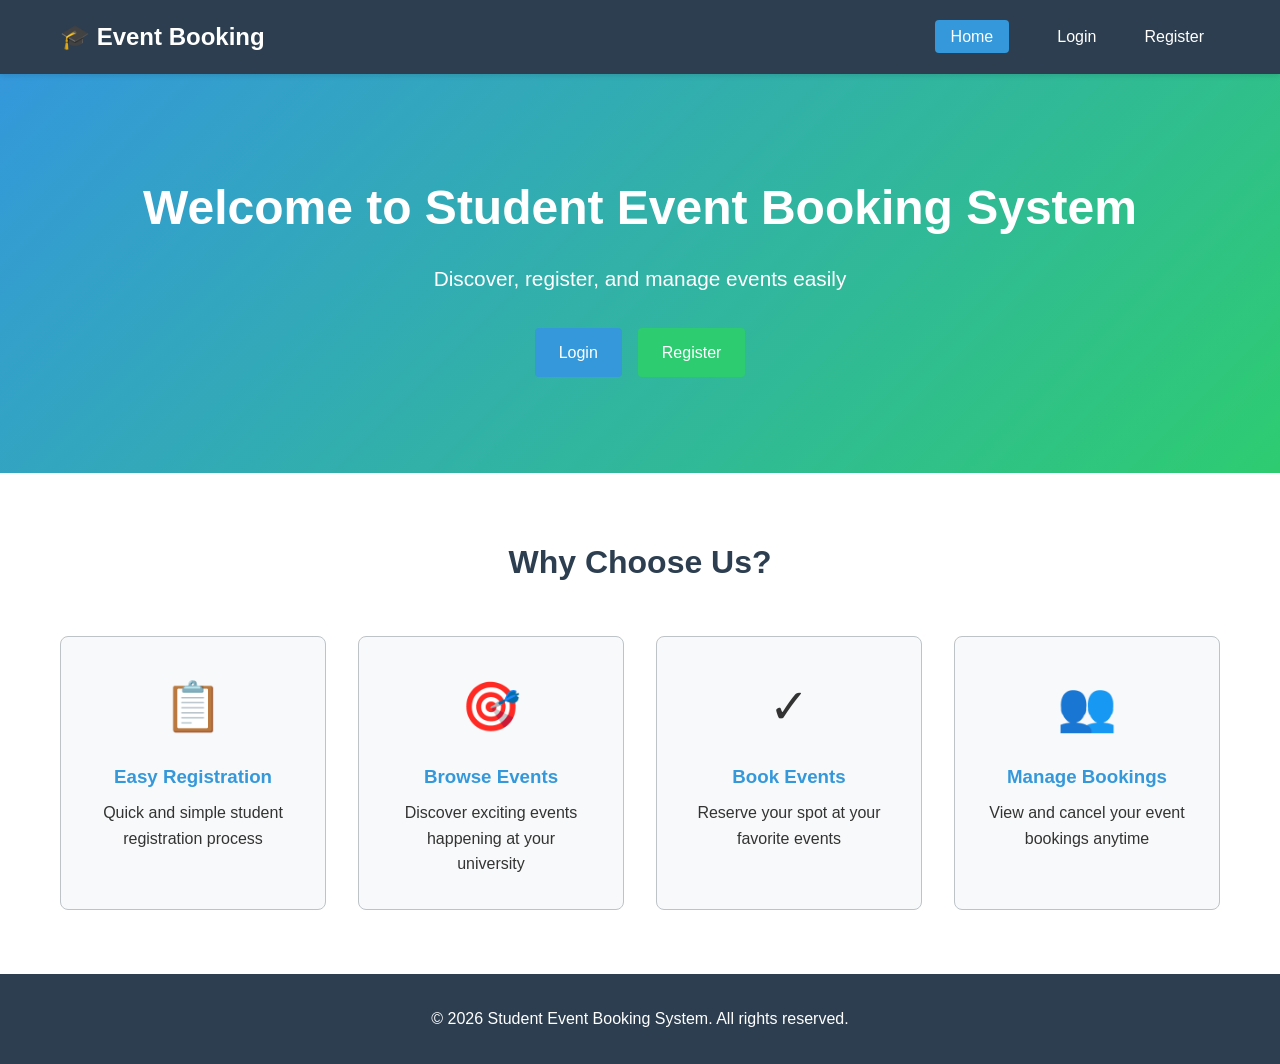
==== index.html @ 8abb7f94 "Initial commit: Student Event Booking System - Complete implementation with HTML, CSS, JavaScript an" ====
<!DOCTYPE html>
<html lang="en">
<head>
    <meta charset="UTF-8">
    <meta name="viewport" content="width=device-width, initial-scale=1.0">
    <title>Student Event Booking System - Home</title>
    <link rel="stylesheet" href="style.css">
</head>
<body>
    <!-- Navigation Bar -->
    <nav class="navbar">
        <div class="container">
            <div class="nav-brand">🎓 Event Booking</div>
            <ul class="nav-menu">
                <li><a href="index.html" class="active">Home</a></li>
                <li id="nav-user-section">
                    <a href="login.html">Login</a>
                    <a href="register.html">Register</a>
                </li>
            </ul>
        </div>
    </nav>

    <!-- Hero Section -->
    <section class="hero">
        <div class="hero-content">
            <h1>Welcome to Student Event Booking System</h1>
            <p>Discover, register, and manage events easily</p>
            <div class="hero-buttons">
                <a href="login.html" class="btn btn-primary">Login</a>
                <a href="register.html" class="btn btn-secondary">Register</a>
            </div>
        </div>
    </section>

    <!-- Features Section -->
    <section class="features">
        <div class="container">
            <h2>Why Choose Us?</h2>
            <div class="features-grid">
                <div class="feature-card">
                    <div class="feature-icon">📋</div>
                    <h3>Easy Registration</h3>
                    <p>Quick and simple student registration process</p>
                </div>
                <div class="feature-card">
                    <div class="feature-icon">🎯</div>
                    <h3>Browse Events</h3>
                    <p>Discover exciting events happening at your university</p>
                </div>
                <div class="feature-card">
                    <div class="feature-icon">✓</div>
                    <h3>Book Events</h3>
                    <p>Reserve your spot at your favorite events</p>
                </div>
                <div class="feature-card">
                    <div class="feature-icon">👥</div>
                    <h3>Manage Bookings</h3>
                    <p>View and cancel your event bookings anytime</p>
                </div>
            </div>
        </div>
    </section>

    <!-- Footer -->
    <footer class="footer">
        <p>&copy; 2026 Student Event Booking System. All rights reserved.</p>
    </footer>

    <script src="script.js"></script>
    <script>
        // Initialize page on load
        document.addEventListener('DOMContentLoaded', function() {
            updateNavbar();
        });
    </script>
</body>
</html>
---- style.css ----
/* ============================================
   GENERAL STYLES
   ============================================ */

* {
    margin: 0;
    padding: 0;
    box-sizing: border-box;
}

:root {
    --primary-color: #3498db;
    --secondary-color: #2ecc71;
    --danger-color: #e74c3c;
    --dark-color: #2c3e50;
    --light-color: #ecf0f1;
    --text-color: #333;
    --border-color: #bdc3c7;
    --success-color: #27ae60;
}

body {
    font-family: 'Segoe UI', Tahoma, Geneva, Verdana, sans-serif;
    background-color: #f5f6fa;
    color: var(--text-color);
    line-height: 1.6;
}

html {
    scroll-behavior: smooth;
}

/* ============================================
   CONTAINER AND LAYOUT
   ============================================ */

.container {
    max-width: 1200px;
    margin: 0 auto;
    padding: 0 20px;
}

/* ============================================
   NAVBAR STYLES
   ============================================ */

.navbar {
    background-color: var(--dark-color);
    color: white;
    padding: 1rem 0;
    position: sticky;
    top: 0;
    box-shadow: 0 2px 5px rgba(0, 0, 0, 0.1);
    z-index: 100;
}

.navbar .container {
    display: flex;
    justify-content: space-between;
    align-items: center;
}

.nav-brand {
    font-size: 1.5rem;
    font-weight: bold;
    color: white;
}

.nav-menu {
    display: flex;
    list-style: none;
    gap: 2rem;
    align-items: center;
}

.nav-menu a {
    color: white;
    text-decoration: none;
    transition: color 0.3s;
    padding: 0.5rem 1rem;
    border-radius: 4px;
}

.nav-menu a:hover,
.nav-menu a.active {
    background-color: var(--primary-color);
}

#nav-user-section,
#nav-user-menu {
    display: flex;
    gap: 1rem;
    align-items: center;
}

#nav-user-menu span {
    color: white;
    font-size: 0.9rem;
}

/* ============================================
   HERO SECTION
   ============================================ */

.hero {
    background: linear-gradient(135deg, var(--primary-color) 0%, var(--secondary-color) 100%);
    color: white;
    padding: 6rem 2rem;
    text-align: center;
}

.hero-content h1 {
    font-size: 3rem;
    margin-bottom: 1rem;
}

.hero-content p {
    font-size: 1.3rem;
    margin-bottom: 2rem;
}

.hero-buttons {
    display: flex;
    gap: 1rem;
    justify-content: center;
    flex-wrap: wrap;
}

/* ============================================
   BUTTON STYLES
   ============================================ */

.btn {
    display: inline-block;
    padding: 0.75rem 1.5rem;
    border: none;
    border-radius: 4px;
    cursor: pointer;
    font-size: 1rem;
    transition: all 0.3s;
    text-decoration: none;
    text-align: center;
}

.btn-primary {
    background-color: var(--primary-color);
    color: white;
}

.btn-primary:hover {
    background-color: #2980b9;
    transform: translateY(-2px);
    box-shadow: 0 4px 8px rgba(0, 0, 0, 0.2);
}

.btn-secondary {
    background-color: var(--secondary-color);
    color: white;
}

.btn-secondary:hover {
    background-color: #27ae60;
    transform: translateY(-2px);
    box-shadow: 0 4px 8px rgba(0, 0, 0, 0.2);
}

.btn-danger {
    background-color: var(--danger-color);
    color: white;
}

.btn-danger:hover {
    background-color: #c0392b;
    transform: translateY(-2px);
    box-shadow: 0 4px 8px rgba(0, 0, 0, 0.2);
}

.btn-small {
    padding: 0.5rem 1rem;
    font-size: 0.9rem;
}

/* ============================================
   FEATURES SECTION
   ============================================ */

.features {
    padding: 4rem 2rem;
    background-color: white;
}

.features h2 {
    text-align: center;
    margin-bottom: 3rem;
    font-size: 2rem;
    color: var(--dark-color);
}

.features-grid {
    display: grid;
    grid-template-columns: repeat(auto-fit, minmax(250px, 1fr));
    gap: 2rem;
}

.feature-card {
    background-color: #f8f9fa;
    padding: 2rem;
    border-radius: 8px;
    text-align: center;
    transition: transform 0.3s;
    border: 1px solid var(--border-color);
}

.feature-card:hover {
    transform: translateY(-10px);
    box-shadow: 0 8px 16px rgba(0, 0, 0, 0.1);
}

.feature-icon {
    font-size: 3rem;
    margin-bottom: 1rem;
}

.feature-card h3 {
    margin-bottom: 0.5rem;
    color: var(--primary-color);
}

/* ============================================
   FORM STYLES
   ============================================ */

.form-section {
    padding: 4rem 2rem;
    min-height: calc(100vh - 200px);
    display: flex;
    justify-content: center;
    align-items: center;
}

.form-container {
    background-color: white;
    padding: 2.5rem;
    border-radius: 8px;
    box-shadow: 0 4px 12px rgba(0, 0, 0, 0.1);
    max-width: 500px;
    width: 100%;
}

.form-container h2 {
    margin-bottom: 2rem;
    color: var(--dark-color);
    text-align: center;
}

.form-group {
    margin-bottom: 1.5rem;
}

.form-group label {
    display: block;
    margin-bottom: 0.5rem;
    font-weight: 500;
    color: var(--dark-color);
}

.form-group input,
.form-group textarea,
.form-group select {
    width: 100%;
    padding: 0.75rem;
    border: 1px solid var(--border-color);
    border-radius: 4px;
    font-size: 1rem;
    transition: border-color 0.3s;
}

.form-group input:focus,
.form-group textarea:focus,
.form-group select:focus {
    outline: none;
    border-color: var(--primary-color);
    box-shadow: 0 0 5px rgba(52, 152, 219, 0.3);
}

.form-row {
    display: grid;
    grid-template-columns: 1fr 1fr;
    gap: 1rem;
}

@media (max-width: 600px) {
    .form-row {
        grid-template-columns: 1fr;
    }
}

.form-footer {
    text-align: center;
    margin-top: 1.5rem;
    color: #666;
}

.form-footer a {
    color: var(--primary-color);
    text-decoration: none;
    font-weight: 500;
}

.form-footer a:hover {
    text-decoration: underline;
}

.error-message {
    color: var(--danger-color);
    margin-top: 1rem;
    padding: 0.75rem;
    background-color: #fadbd8;
    border-radius: 4px;
    display: none;
}

.error-message:not(:empty) {
    display: block;
}

.info-box {
    background-color: #e8f4f8;
    border-left: 4px solid var(--primary-color);
    padding: 1rem;
    margin-top: 2rem;
    border-radius: 4px;
}

.info-box h4 {
    color: var(--primary-color);
    margin-bottom: 0.5rem;
}

.info-box p {
    color: #555;
    margin: 0.25rem 0;
}

/* ============================================
   EVENTS SECTION
   ============================================ */

.events-section {
    padding: 3rem 2rem;
    min-height: calc(100vh - 200px);
}

.events-section h2 {
    margin-bottom: 2rem;
    color: var(--dark-color);
}

.filter-section {
    margin-bottom: 2rem;
}

.search-box {
    width: 100%;
    max-width: 500px;
    padding: 0.75rem 1rem;
    border: 1px solid var(--border-color);
    border-radius: 4px;
    font-size: 1rem;
}

.events-grid {
    display: grid;
    grid-template-columns: repeat(auto-fill, minmax(320px, 1fr));
    gap: 2rem;
}

.event-card {
    background-color: white;
    border-radius: 8px;
    overflow: hidden;
    box-shadow: 0 4px 12px rgba(0, 0, 0, 0.1);
    transition: transform 0.3s, box-shadow 0.3s;
    display: flex;
    flex-direction: column;
}

.event-card:hover {
    transform: translateY(-5px);
    box-shadow: 0 8px 16px rgba(0, 0, 0, 0.15);
}

.event-header {
    background-color: var(--primary-color);
    color: white;
    padding: 1.5rem;
    display: flex;
    justify-content: space-between;
    align-items: start;
}

.event-header h3 {
    margin: 0;
    flex: 1;
}

.event-category {
    background-color: rgba(255, 255, 255, 0.3);
    padding: 0.25rem 0.75rem;
    border-radius: 20px;
    font-size: 0.85rem;
    white-space: nowrap;
}

.event-body {
    padding: 1.5rem;
    flex-grow: 1;
}

.event-body p {
    margin-bottom: 0.75rem;
    color: #555;
}

.event-footer {
    padding: 1rem 1.5rem;
    background-color: #f8f9fa;
    text-align: center;
    border-top: 1px solid var(--border-color);
}

.badge {
    display: inline-block;
    padding: 0.5rem 1rem;
    border-radius: 20px;
    font-size: 0.9rem;
    font-weight: 500;
}

.badge-booked {
    background-color: var(--success-color);
    color: white;
}

.badge-full {
    background-color: #95a5a6;
    color: white;
}

/* ============================================
   BOOKINGS SECTION
   ============================================ */

.bookings-section {
    padding: 3rem 2rem;
    min-height: calc(100vh - 200px);
}

.bookings-section h2 {
    margin-bottom: 2rem;
    color: var(--dark-color);
}

.bookings-table {
    width: 100%;
    border-collapse: collapse;
    background-color: white;
    border-radius: 8px;
    overflow: hidden;
    box-shadow: 0 4px 12px rgba(0, 0, 0, 0.1);
}

.bookings-table thead {
    background-color: var(--primary-color);
    color: white;
}

.bookings-table th,
.bookings-table td {
    padding: 1rem;
    text-align: left;
    border-bottom: 1px solid var(--border-color);
}

.bookings-table tbody tr:hover {
    background-color: #f8f9fa;
}

/* ============================================
   ADMIN SECTION
   ============================================ */

.admin-section {
    padding: 3rem 2rem;
    min-height: calc(100vh - 200px);
}

.admin-section h2 {
    color: var(--dark-color);
    margin-bottom: 2rem;
}

.admin-section h3 {
    color: var(--dark-color);
    margin-top: 2rem;
    margin-bottom: 1rem;
}

.form-card {
    background-color: white;
    padding: 2rem;
    border-radius: 8px;
    box-shadow: 0 4px 12px rgba(0, 0, 0, 0.1);
    margin-bottom: 2rem;
}

.form-card h3 {
    margin-top: 0;
}

.events-table,
.admin-section .bookings-table {
    width: 100%;
    border-collapse: collapse;
    background-color: white;
    border-radius: 8px;
    overflow: hidden;
    box-shadow: 0 4px 12px rgba(0, 0, 0, 0.1);
}

.events-table thead,
.admin-section .bookings-table thead {
    background-color: var(--primary-color);
    color: white;
}

.events-table th,
.events-table td,
.admin-section .bookings-table th,
.admin-section .bookings-table td {
    padding: 1rem;
    text-align: left;
    border-bottom: 1px solid var(--border-color);
}

.events-table tbody tr:hover,
.admin-section .bookings-table tbody tr:hover {
    background-color: #f8f9fa;
}

/* ============================================
   TAB STYLES
   ============================================ */

.tab-content {
    display: none;
}

.tab-content.active {
    display: block;
}

/* ============================================
   MODAL STYLES
   ============================================ */

.modal {
    position: fixed;
    z-index: 1000;
    left: 0;
    top: 0;
    width: 100%;
    height: 100%;
    background-color: rgba(0, 0, 0, 0.5);
    display: flex;
    justify-content: center;
    align-items: center;
}

.modal-content {
    background-color: white;
    padding: 2rem;
    border-radius: 8px;
    max-width: 600px;
    width: 90%;
    position: relative;
    box-shadow: 0 8px 20px rgba(0, 0, 0, 0.3);
}

.modal-content h2 {
    margin-bottom: 1.5rem;
    color: var(--dark-color);
}

.close-btn {
    position: absolute;
    top: 1rem;
    right: 1rem;
    font-size: 2rem;
    cursor: pointer;
    color: #999;
    transition: color 0.3s;
}

.close-btn:hover {
    color: #333;
}

/* ============================================
   NO DATA MESSAGE
   ============================================ */

.no-data-message {
    background-color: white;
    padding: 3rem;
    text-align: center;
    border-radius: 8px;
    color: #999;
    font-size: 1.1rem;
}

.no-data-message a {
    color: var(--primary-color);
    text-decoration: none;
    font-weight: 500;
}

.no-data-message a:hover {
    text-decoration: underline;
}

/* ============================================
   FOOTER STYLES
   ============================================ */

.footer {
    background-color: var(--dark-color);
    color: white;
    text-align: center;
    padding: 2rem;
    margin-top: auto;
}

/* ============================================
   RESPONSIVE DESIGN
   ============================================ */

@media (max-width: 768px) {
    .nav-menu {
        gap: 1rem;
        flex-wrap: wrap;
    }

    .hero-content h1 {
        font-size: 2rem;
    }

    .hero-content p {
        font-size: 1.1rem;
    }

    .features-grid {
        grid-template-columns: 1fr;
    }

    .events-grid {
        grid-template-columns: 1fr;
    }

    .form-container {
        padding: 1.5rem;
    }

    .bookings-table,
    .events-table {
        font-size: 0.9rem;
    }

    .bookings-table th,
    .bookings-table td,
    .events-table th,
    .events-table td {
        padding: 0.75rem;
    }
}

@media (max-width: 480px) {
    .nav-brand {
        font-size: 1.2rem;
    }

    .nav-menu {
        gap: 0.5rem;
    }

    .nav-menu a {
        padding: 0.5rem 0.75rem;
        font-size: 0.9rem;
    }

    .hero {
        padding: 3rem 1rem;
    }

    .hero-content h1 {
        font-size: 1.5rem;
    }

    .hero-content p {
        font-size: 1rem;
    }

    .hero-buttons {
        flex-direction: column;
    }

    .btn {
        width: 100%;
    }
}
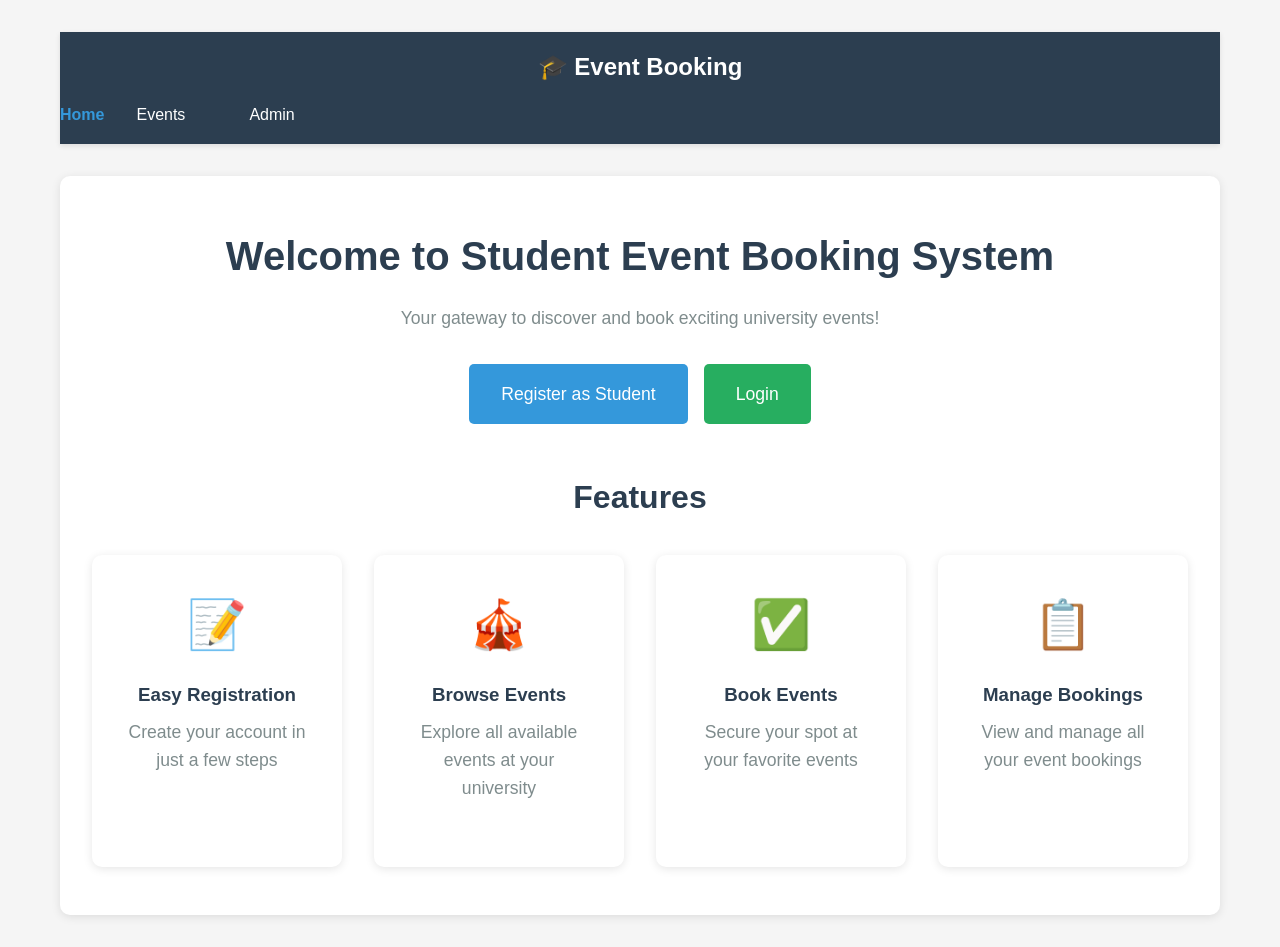
==== commit cae024b0: "Initial commit: Complete Student Event Booking System" ====
--- a/index.html
+++ b/index.html
@@ -3,76 +3,66 @@
 <head>
     <meta charset="UTF-8">
     <meta name="viewport" content="width=device-width, initial-scale=1.0">
-    <title>Student Event Booking System - Home</title>
+    <title>Student Event Booking System</title>
     <link rel="stylesheet" href="style.css">
 </head>
 <body>
-    <!-- Navigation Bar -->
-    <nav class="navbar">
-        <div class="container">
-            <div class="nav-brand">🎓 Event Booking</div>
-            <ul class="nav-menu">
-                <li><a href="index.html" class="active">Home</a></li>
-                <li id="nav-user-section">
-                    <a href="login.html">Login</a>
-                    <a href="register.html">Register</a>
-                </li>
-            </ul>
-        </div>
-    </nav>
+    <!-- Main Landing Page -->
+    <div class="container">
+        <div class="landing-page">
+            <!-- Navigation Bar -->
+            <nav class="navbar">
+                <div class="navbar-brand">🎓 Event Booking</div>
+                <ul class="navbar-menu">
+                    <li><a href="index.html" class="active">Home</a></li>
+                    <li><a href="events.html">Events</a></li>
+                    <li><a href="bookings.html" id="bookings-link" style="display:none;">My Bookings</a></li>
+                    <li><a href="admin.html">Admin</a></li>
+                    <li><a href="#" id="logout-btn" style="display:none;" onclick="logout()">Logout</a></li>
+                    <li id="user-info" style="display:none;">Logged in as: <span id="user-name"></span></li>
+                </ul>
+            </nav>
 
-    <!-- Hero Section -->
-    <section class="hero">
-        <div class="hero-content">
-            <h1>Welcome to Student Event Booking System</h1>
-            <p>Discover, register, and manage events easily</p>
-            <div class="hero-buttons">
-                <a href="login.html" class="btn btn-primary">Login</a>
-                <a href="register.html" class="btn btn-secondary">Register</a>
-            </div>
-        </div>
-    </section>
+            <!-- Main Content -->
+            <div class="landing-content">
+                <h1>Welcome to Student Event Booking System</h1>
+                <p>Your gateway to discover and book exciting university events!</p>
+                
+                <div class="landing-buttons">
+                    <a href="register.html" class="btn btn-primary">Register as Student</a>
+                    <a href="login.html" class="btn btn-secondary">Login</a>
+                </div>
 
-    <!-- Features Section -->
-    <section class="features">
-        <div class="container">
-            <h2>Why Choose Us?</h2>
-            <div class="features-grid">
-                <div class="feature-card">
-                    <div class="feature-icon">📋</div>
-                    <h3>Easy Registration</h3>
-                    <p>Quick and simple student registration process</p>
-                </div>
-                <div class="feature-card">
-                    <div class="feature-icon">🎯</div>
-                    <h3>Browse Events</h3>
-                    <p>Discover exciting events happening at your university</p>
-                </div>
-                <div class="feature-card">
-                    <div class="feature-icon">✓</div>
-                    <h3>Book Events</h3>
-                    <p>Reserve your spot at your favorite events</p>
-                </div>
-                <div class="feature-card">
-                    <div class="feature-icon">👥</div>
-                    <h3>Manage Bookings</h3>
-                    <p>View and cancel your event bookings anytime</p>
+                <!-- Features Section -->
+                <div class="features-section">
+                    <h2>Features</h2>
+                    <div class="features-grid">
+                        <div class="feature-card">
+                            <div class="feature-icon">📝</div>
+                            <h3>Easy Registration</h3>
+                            <p>Create your account in just a few steps</p>
+                        </div>
+                        <div class="feature-card">
+                            <div class="feature-icon">🎪</div>
+                            <h3>Browse Events</h3>
+                            <p>Explore all available events at your university</p>
+                        </div>
+                        <div class="feature-card">
+                            <div class="feature-icon">✅</div>
+                            <h3>Book Events</h3>
+                            <p>Secure your spot at your favorite events</p>
+                        </div>
+                        <div class="feature-card">
+                            <div class="feature-icon">📋</div>
+                            <h3>Manage Bookings</h3>
+                            <p>View and manage all your event bookings</p>
+                        </div>
+                    </div>
                 </div>
             </div>
         </div>
-    </section>
-
-    <!-- Footer -->
-    <footer class="footer">
-        <p>&copy; 2026 Student Event Booking System. All rights reserved.</p>
-    </footer>
+    </div>
 
     <script src="script.js"></script>
-    <script>
-        // Initialize page on load
-        document.addEventListener('DOMContentLoaded', function() {
-            updateNavbar();
-        });
-    </script>
 </body>
 </html>
--- a/style.css
+++ b/style.css
@@ -1,38 +1,20 @@
 /* ============================================
-   GENERAL STYLES
+   STUDENT EVENT BOOKING SYSTEM - STYLESHEET
    ============================================ */
 
+/* Global Styles */
 * {
     margin: 0;
     padding: 0;
     box-sizing: border-box;
 }
 
-:root {
-    --primary-color: #3498db;
-    --secondary-color: #2ecc71;
-    --danger-color: #e74c3c;
-    --dark-color: #2c3e50;
-    --light-color: #ecf0f1;
-    --text-color: #333;
-    --border-color: #bdc3c7;
-    --success-color: #27ae60;
-}
-
 body {
     font-family: 'Segoe UI', Tahoma, Geneva, Verdana, sans-serif;
-    background-color: #f5f6fa;
-    color: var(--text-color);
+    background-color: #f5f5f5;
+    color: #333;
     line-height: 1.6;
 }
-
-html {
-    scroll-behavior: smooth;
-}
-
-/* ============================================
-   CONTAINER AND LAYOUT
-   ============================================ */
 
 .container {
     max-width: 1200px;
@@ -40,139 +22,87 @@
     padding: 0 20px;
 }
 
-/* ============================================
-   NAVBAR STYLES
-   ============================================ */
-
+/* Navigation Bar */
 .navbar {
-    background-color: var(--dark-color);
+    background-color: #2c3e50;
     color: white;
     padding: 1rem 0;
-    position: sticky;
-    top: 0;
-    box-shadow: 0 2px 5px rgba(0, 0, 0, 0.1);
-    z-index: 100;
-}
-
-.navbar .container {
-    display: flex;
-    justify-content: space-between;
-    align-items: center;
-}
-
-.nav-brand {
+    box-shadow: 0 2px 5px rgba(0,0,0,0.1);
+    margin-bottom: 2rem;
+}
+
+.navbar-brand {
     font-size: 1.5rem;
     font-weight: bold;
-    color: white;
-}
-
-.nav-menu {
+    margin-bottom: 1rem;
+}
+
+.navbar-menu {
     display: flex;
     list-style: none;
+    flex-wrap: wrap;
     gap: 2rem;
-    align-items: center;
-}
-
-.nav-menu a {
+}
+
+.navbar-menu a {
     color: white;
     text-decoration: none;
-    transition: color 0.3s;
-    padding: 0.5rem 1rem;
-    border-radius: 4px;
-}
-
-.nav-menu a:hover,
-.nav-menu a.active {
-    background-color: var(--primary-color);
-}
-
-#nav-user-section,
-#nav-user-menu {
-    display: flex;
-    gap: 1rem;
-    align-items: center;
-}
-
-#nav-user-menu span {
-    color: white;
+    transition: color 0.3s ease;
+}
+
+.navbar-menu a:hover,
+.navbar-menu a.active {
+    color: #3498db;
+    font-weight: bold;
+}
+
+#user-info {
+    color: #ecf0f1;
     font-size: 0.9rem;
 }
 
-/* ============================================
-   HERO SECTION
-   ============================================ */
-
-.hero {
-    background: linear-gradient(135deg, var(--primary-color) 0%, var(--secondary-color) 100%);
-    color: white;
-    padding: 6rem 2rem;
-    text-align: center;
-}
-
-.hero-content h1 {
-    font-size: 3rem;
-    margin-bottom: 1rem;
-}
-
-.hero-content p {
-    font-size: 1.3rem;
-    margin-bottom: 2rem;
-}
-
-.hero-buttons {
-    display: flex;
-    gap: 1rem;
-    justify-content: center;
-    flex-wrap: wrap;
-}
-
-/* ============================================
-   BUTTON STYLES
-   ============================================ */
-
+/* Buttons */
 .btn {
-    display: inline-block;
     padding: 0.75rem 1.5rem;
     border: none;
-    border-radius: 4px;
+    border-radius: 5px;
     cursor: pointer;
+    text-decoration: none;
+    display: inline-block;
+    transition: all 0.3s ease;
     font-size: 1rem;
-    transition: all 0.3s;
-    text-decoration: none;
-    text-align: center;
+    font-weight: 500;
 }
 
 .btn-primary {
-    background-color: var(--primary-color);
+    background-color: #3498db;
     color: white;
 }
 
 .btn-primary:hover {
     background-color: #2980b9;
     transform: translateY(-2px);
-    box-shadow: 0 4px 8px rgba(0, 0, 0, 0.2);
+    box-shadow: 0 4px 8px rgba(0,0,0,0.2);
 }
 
 .btn-secondary {
-    background-color: var(--secondary-color);
+    background-color: #27ae60;
     color: white;
 }
 
 .btn-secondary:hover {
-    background-color: #27ae60;
+    background-color: #229954;
     transform: translateY(-2px);
-    box-shadow: 0 4px 8px rgba(0, 0, 0, 0.2);
+    box-shadow: 0 4px 8px rgba(0,0,0,0.2);
 }
 
 .btn-danger {
-    background-color: var(--danger-color);
+    background-color: #e74c3c;
     color: white;
 }
 
 .btn-danger:hover {
     background-color: #c0392b;
-    transform: translateY(-2px);
-    box-shadow: 0 4px 8px rgba(0, 0, 0, 0.2);
 }
 
 .btn-small {
@@ -180,40 +110,79 @@
     font-size: 0.9rem;
 }
 
-/* ============================================
-   FEATURES SECTION
-   ============================================ */
-
-.features {
-    padding: 4rem 2rem;
-    background-color: white;
-}
-
-.features h2 {
+.btn-block {
+    width: 100%;
+    margin-top: 1rem;
+}
+
+/* Landing Page */
+.landing-page {
     text-align: center;
+    padding: 2rem 0;
+}
+
+.landing-content {
+    background: white;
+    padding: 3rem 2rem;
+    border-radius: 10px;
+    box-shadow: 0 2px 10px rgba(0,0,0,0.1);
+}
+
+.landing-content h1 {
+    font-size: 2.5rem;
+    color: #2c3e50;
+    margin-bottom: 1rem;
+}
+
+.landing-content p {
+    font-size: 1.1rem;
+    color: #7f8c8d;
+    margin-bottom: 2rem;
+}
+
+.landing-buttons {
+    display: flex;
+    gap: 1rem;
+    justify-content: center;
     margin-bottom: 3rem;
+    flex-wrap: wrap;
+}
+
+.landing-buttons a {
+    padding: 1rem 2rem;
+    font-size: 1.1rem;
+}
+
+/* Features Section */
+.features-section {
+    margin-top: 3rem;
+    text-align: center;
+}
+
+.features-section h2 {
     font-size: 2rem;
-    color: var(--dark-color);
+    color: #2c3e50;
+    margin-bottom: 2rem;
 }
 
 .features-grid {
     display: grid;
     grid-template-columns: repeat(auto-fit, minmax(250px, 1fr));
     gap: 2rem;
+    margin-top: 2rem;
 }
 
 .feature-card {
-    background-color: #f8f9fa;
+    background: white;
     padding: 2rem;
-    border-radius: 8px;
-    text-align: center;
-    transition: transform 0.3s;
-    border: 1px solid var(--border-color);
+    border-radius: 10px;
+    box-shadow: 0 2px 10px rgba(0,0,0,0.1);
+    transition: transform 0.3s ease, box-shadow 0.3s ease;
 }
 
 .feature-card:hover {
-    transform: translateY(-10px);
-    box-shadow: 0 8px 16px rgba(0, 0, 0, 0.1);
+    transform: translateY(-5px);
+    box-shadow: 0 5px 20px rgba(0,0,0,0.2);
 }
 
 .feature-icon {
@@ -222,34 +191,35 @@
 }
 
 .feature-card h3 {
-    margin-bottom: 0.5rem;
-    color: var(--primary-color);
-}
-
-/* ============================================
-   FORM STYLES
-   ============================================ */
-
-.form-section {
-    padding: 4rem 2rem;
-    min-height: calc(100vh - 200px);
+    color: #2c3e50;
+    margin-bottom: 0.5rem;
+}
+
+.feature-card p {
+    color: #7f8c8d;
+}
+
+/* Form Styles */
+.form-container {
     display: flex;
     justify-content: center;
     align-items: center;
-}
-
-.form-container {
-    background-color: white;
-    padding: 2.5rem;
-    border-radius: 8px;
-    box-shadow: 0 4px 12px rgba(0, 0, 0, 0.1);
+    min-height: calc(100vh - 150px);
+    padding: 2rem 0;
+}
+
+.form-box {
+    background: white;
+    padding: 2rem;
+    border-radius: 10px;
+    box-shadow: 0 2px 10px rgba(0,0,0,0.1);
+    width: 100%;
     max-width: 500px;
-    width: 100%;
-}
-
-.form-container h2 {
+}
+
+.form-box h2 {
+    color: #2c3e50;
     margin-bottom: 2rem;
-    color: var(--dark-color);
     text-align: center;
 }
 
@@ -260,8 +230,8 @@
 .form-group label {
     display: block;
     margin-bottom: 0.5rem;
+    color: #2c3e50;
     font-weight: 500;
-    color: var(--dark-color);
 }
 
 .form-group input,
@@ -269,301 +239,283 @@
 .form-group select {
     width: 100%;
     padding: 0.75rem;
-    border: 1px solid var(--border-color);
-    border-radius: 4px;
+    border: 1px solid #ddd;
+    border-radius: 5px;
     font-size: 1rem;
-    transition: border-color 0.3s;
+    font-family: inherit;
+    transition: border-color 0.3s ease;
 }
 
 .form-group input:focus,
 .form-group textarea:focus,
 .form-group select:focus {
     outline: none;
-    border-color: var(--primary-color);
+    border-color: #3498db;
     box-shadow: 0 0 5px rgba(52, 152, 219, 0.3);
-}
-
-.form-row {
-    display: grid;
-    grid-template-columns: 1fr 1fr;
-    gap: 1rem;
-}
-
-@media (max-width: 600px) {
-    .form-row {
-        grid-template-columns: 1fr;
-    }
 }
 
 .form-footer {
     text-align: center;
     margin-top: 1.5rem;
-    color: #666;
+    color: #7f8c8d;
 }
 
 .form-footer a {
-    color: var(--primary-color);
+    color: #3498db;
     text-decoration: none;
-    font-weight: 500;
 }
 
 .form-footer a:hover {
     text-decoration: underline;
 }
 
-.error-message {
-    color: var(--danger-color);
+/* Message Display */
+.message {
     margin-top: 1rem;
-    padding: 0.75rem;
-    background-color: #fadbd8;
-    border-radius: 4px;
+    padding: 1rem;
+    border-radius: 5px;
     display: none;
-}
-
-.error-message:not(:empty) {
+    text-align: center;
+}
+
+.message.success {
+    background-color: #d4edda;
+    color: #155724;
+    border: 1px solid #c3e6cb;
     display: block;
 }
 
-.info-box {
-    background-color: #e8f4f8;
-    border-left: 4px solid var(--primary-color);
-    padding: 1rem;
-    margin-top: 2rem;
-    border-radius: 4px;
-}
-
-.info-box h4 {
-    color: var(--primary-color);
-    margin-bottom: 0.5rem;
-}
-
-.info-box p {
-    color: #555;
-    margin: 0.25rem 0;
-}
-
-/* ============================================
-   EVENTS SECTION
-   ============================================ */
-
-.events-section {
-    padding: 3rem 2rem;
-    min-height: calc(100vh - 200px);
-}
-
-.events-section h2 {
+.message.error {
+    background-color: #f8d7da;
+    color: #721c24;
+    border: 1px solid #f5c6cb;
+    display: block;
+}
+
+/* Page Content */
+.page-content {
+    background: white;
+    padding: 2rem;
+    border-radius: 10px;
+    box-shadow: 0 2px 10px rgba(0,0,0,0.1);
+}
+
+.page-content h1 {
+    color: #2c3e50;
+    margin-bottom: 0.5rem;
+}
+
+.page-subtitle {
+    color: #7f8c8d;
     margin-bottom: 2rem;
-    color: var(--dark-color);
-}
-
+}
+
+/* Filter Section */
 .filter-section {
     margin-bottom: 2rem;
-}
-
-.search-box {
-    width: 100%;
-    max-width: 500px;
-    padding: 0.75rem 1rem;
-    border: 1px solid var(--border-color);
-    border-radius: 4px;
+    display: flex;
+    gap: 1rem;
+    flex-wrap: wrap;
+}
+
+.search-input {
+    flex: 1;
+    min-width: 200px;
+    padding: 0.75rem;
+    border: 1px solid #ddd;
+    border-radius: 5px;
     font-size: 1rem;
 }
 
+/* Events Grid */
 .events-grid {
     display: grid;
-    grid-template-columns: repeat(auto-fill, minmax(320px, 1fr));
+    grid-template-columns: repeat(auto-fill, minmax(300px, 1fr));
     gap: 2rem;
 }
 
 .event-card {
-    background-color: white;
-    border-radius: 8px;
+    background: white;
+    border-radius: 10px;
     overflow: hidden;
-    box-shadow: 0 4px 12px rgba(0, 0, 0, 0.1);
-    transition: transform 0.3s, box-shadow 0.3s;
-    display: flex;
-    flex-direction: column;
+    box-shadow: 0 2px 10px rgba(0,0,0,0.1);
+    transition: transform 0.3s ease, box-shadow 0.3s ease;
+    cursor: pointer;
 }
 
 .event-card:hover {
     transform: translateY(-5px);
-    box-shadow: 0 8px 16px rgba(0, 0, 0, 0.15);
+    box-shadow: 0 5px 20px rgba(0,0,0,0.2);
 }
 
 .event-header {
-    background-color: var(--primary-color);
+    background: linear-gradient(135deg, #3498db 0%, #2980b9 100%);
     color: white;
     padding: 1.5rem;
-    display: flex;
-    justify-content: space-between;
-    align-items: start;
-}
-
-.event-header h3 {
-    margin: 0;
-    flex: 1;
 }
 
 .event-category {
-    background-color: rgba(255, 255, 255, 0.3);
+    display: inline-block;
+    background-color: rgba(255,255,255,0.3);
     padding: 0.25rem 0.75rem;
     border-radius: 20px;
-    font-size: 0.85rem;
-    white-space: nowrap;
+    font-size: 0.8rem;
+    margin-bottom: 0.5rem;
+}
+
+.event-header h3 {
+    font-size: 1.5rem;
+    margin-bottom: 0.5rem;
 }
 
 .event-body {
     padding: 1.5rem;
-    flex-grow: 1;
-}
-
-.event-body p {
-    margin-bottom: 0.75rem;
+}
+
+.event-info {
+    display: flex;
+    align-items: center;
+    margin-bottom: 1rem;
+    color: #7f8c8d;
+    font-size: 0.9rem;
+}
+
+.event-info-icon {
+    margin-right: 0.5rem;
+    font-size: 1.2rem;
+}
+
+.event-description {
     color: #555;
-}
-
-.event-footer {
-    padding: 1rem 1.5rem;
-    background-color: #f8f9fa;
+    margin-bottom: 1rem;
+    line-height: 1.5;
+}
+
+.event-capacity {
+    background-color: #ecf0f1;
+    padding: 0.75rem;
+    border-radius: 5px;
+    margin-bottom: 1rem;
+    font-size: 0.95rem;
+}
+
+.event-capacity-bar {
+    width: 100%;
+    height: 8px;
+    background-color: #ddd;
+    border-radius: 4px;
+    overflow: hidden;
+    margin-top: 0.5rem;
+}
+
+.event-capacity-fill {
+    height: 100%;
+    background-color: #27ae60;
+    transition: width 0.3s ease;
+}
+
+.event-capacity-fill.warning {
+    background-color: #f39c12;
+}
+
+.event-capacity-fill.critical {
+    background-color: #e74c3c;
+}
+
+.event-button-group {
+    display: flex;
+    gap: 0.5rem;
+}
+
+.event-button-group .btn {
+    flex: 1;
+    margin: 0;
+}
+
+/* Bookings List */
+.bookings-list {
+    display: grid;
+    gap: 1rem;
+}
+
+.booking-card {
+    background: white;
+    border-left: 5px solid #3498db;
+    padding: 1.5rem;
+    border-radius: 5px;
+    box-shadow: 0 2px 5px rgba(0,0,0,0.1);
+}
+
+.booking-card h3 {
+    color: #2c3e50;
+    margin-bottom: 0.5rem;
+}
+
+.booking-info {
+    display: grid;
+    grid-template-columns: repeat(auto-fit, minmax(200px, 1fr));
+    gap: 1rem;
+    margin: 1rem 0;
+}
+
+.booking-detail {
+    font-size: 0.95rem;
+    color: #555;
+}
+
+.booking-detail strong {
+    color: #2c3e50;
+}
+
+.booking-status {
+    display: inline-block;
+    padding: 0.35rem 0.75rem;
+    border-radius: 20px;
+    font-size: 0.8rem;
+    font-weight: bold;
+    margin-top: 1rem;
+}
+
+.booking-status.confirmed {
+    background-color: #d4edda;
+    color: #155724;
+}
+
+.booking-status.cancelled {
+    background-color: #f8d7da;
+    color: #721c24;
+}
+
+.booking-actions {
+    margin-top: 1rem;
+}
+
+/* Empty State */
+.empty-state {
     text-align: center;
-    border-top: 1px solid var(--border-color);
-}
-
-.badge {
-    display: inline-block;
-    padding: 0.5rem 1rem;
-    border-radius: 20px;
-    font-size: 0.9rem;
-    font-weight: 500;
-}
-
-.badge-booked {
-    background-color: var(--success-color);
-    color: white;
-}
-
-.badge-full {
-    background-color: #95a5a6;
-    color: white;
-}
-
-/* ============================================
-   BOOKINGS SECTION
-   ============================================ */
-
-.bookings-section {
     padding: 3rem 2rem;
-    min-height: calc(100vh - 200px);
-}
-
-.bookings-section h2 {
-    margin-bottom: 2rem;
-    color: var(--dark-color);
-}
-
-.bookings-table {
-    width: 100%;
-    border-collapse: collapse;
-    background-color: white;
-    border-radius: 8px;
-    overflow: hidden;
-    box-shadow: 0 4px 12px rgba(0, 0, 0, 0.1);
-}
-
-.bookings-table thead {
-    background-color: var(--primary-color);
-    color: white;
-}
-
-.bookings-table th,
-.bookings-table td {
-    padding: 1rem;
-    text-align: left;
-    border-bottom: 1px solid var(--border-color);
-}
-
-.bookings-table tbody tr:hover {
-    background-color: #f8f9fa;
-}
-
-/* ============================================
-   ADMIN SECTION
-   ============================================ */
-
-.admin-section {
-    padding: 3rem 2rem;
-    min-height: calc(100vh - 200px);
-}
-
-.admin-section h2 {
-    color: var(--dark-color);
-    margin-bottom: 2rem;
-}
-
-.admin-section h3 {
-    color: var(--dark-color);
-    margin-top: 2rem;
+    color: #7f8c8d;
+}
+
+.empty-icon {
+    font-size: 4rem;
     margin-bottom: 1rem;
 }
 
-.form-card {
-    background-color: white;
-    padding: 2rem;
-    border-radius: 8px;
-    box-shadow: 0 4px 12px rgba(0, 0, 0, 0.1);
-    margin-bottom: 2rem;
-}
-
-.form-card h3 {
-    margin-top: 0;
-}
-
-.events-table,
-.admin-section .bookings-table {
-    width: 100%;
-    border-collapse: collapse;
-    background-color: white;
-    border-radius: 8px;
-    overflow: hidden;
-    box-shadow: 0 4px 12px rgba(0, 0, 0, 0.1);
-}
-
-.events-table thead,
-.admin-section .bookings-table thead {
-    background-color: var(--primary-color);
-    color: white;
-}
-
-.events-table th,
-.events-table td,
-.admin-section .bookings-table th,
-.admin-section .bookings-table td {
-    padding: 1rem;
-    text-align: left;
-    border-bottom: 1px solid var(--border-color);
-}
-
-.events-table tbody tr:hover,
-.admin-section .bookings-table tbody tr:hover {
-    background-color: #f8f9fa;
-}
-
-/* ============================================
-   TAB STYLES
-   ============================================ */
-
-.tab-content {
-    display: none;
-}
-
-.tab-content.active {
-    display: block;
-}
-
-/* ============================================
-   MODAL STYLES
-   ============================================ */
-
+.empty-state h2 {
+    color: #2c3e50;
+    margin-bottom: 0.5rem;
+}
+
+.empty-state p {
+    margin-bottom: 1.5rem;
+}
+
+.empty-state a {
+    color: #3498db;
+}
+
+/* Modal */
 .modal {
     position: fixed;
     z-index: 1000;
@@ -571,7 +523,7 @@
     top: 0;
     width: 100%;
     height: 100%;
-    background-color: rgba(0, 0, 0, 0.5);
+    background-color: rgba(0,0,0,0.5);
     display: flex;
     justify-content: center;
     align-items: center;
@@ -580,83 +532,176 @@
 .modal-content {
     background-color: white;
     padding: 2rem;
-    border-radius: 8px;
-    max-width: 600px;
+    border-radius: 10px;
     width: 90%;
+    max-width: 500px;
+    max-height: 80vh;
+    overflow-y: auto;
+    box-shadow: 0 5px 30px rgba(0,0,0,0.3);
     position: relative;
-    box-shadow: 0 8px 20px rgba(0, 0, 0, 0.3);
 }
 
 .modal-content h2 {
+    color: #2c3e50;
     margin-bottom: 1.5rem;
-    color: var(--dark-color);
-}
-
-.close-btn {
+}
+
+.close {
     position: absolute;
-    top: 1rem;
-    right: 1rem;
+    right: 1.5rem;
+    top: 1.5rem;
     font-size: 2rem;
+    font-weight: bold;
+    color: #aaa;
     cursor: pointer;
-    color: #999;
-    transition: color 0.3s;
-}
-
-.close-btn:hover {
-    color: #333;
-}
-
-/* ============================================
-   NO DATA MESSAGE
-   ============================================ */
-
-.no-data-message {
-    background-color: white;
-    padding: 3rem;
-    text-align: center;
-    border-radius: 8px;
-    color: #999;
-    font-size: 1.1rem;
-}
-
-.no-data-message a {
-    color: var(--primary-color);
-    text-decoration: none;
-    font-weight: 500;
-}
-
-.no-data-message a:hover {
-    text-decoration: underline;
-}
-
-/* ============================================
-   FOOTER STYLES
-   ============================================ */
-
-.footer {
-    background-color: var(--dark-color);
-    color: white;
-    text-align: center;
+}
+
+.close:hover {
+    color: #000;
+}
+
+/* Book Modal Content */
+#book-modal-content .event-details {
+    background-color: #ecf0f1;
+    padding: 1rem;
+    border-radius: 5px;
+    margin-bottom: 1.5rem;
+}
+
+#book-modal-content .event-details p {
+    margin: 0.5rem 0;
+}
+
+/* Admin Styles */
+.admin-tab-btn {
+    cursor: pointer;
+}
+
+.admin-tab-btn.active {
+    border-bottom: 3px solid #3498db;
+    color: #3498db;
+}
+
+.admin-content {
     padding: 2rem;
-    margin-top: auto;
-}
-
-/* ============================================
-   RESPONSIVE DESIGN
-   ============================================ */
-
+    background: white;
+}
+
+.admin-tab {
+    display: none;
+}
+
+.admin-form-section {
+    background-color: #f8f9fa;
+    padding: 1.5rem;
+    border-radius: 10px;
+    margin-bottom: 2rem;
+}
+
+.admin-form-section h2 {
+    color: #2c3e50;
+    margin-bottom: 1.5rem;
+}
+
+.form-grid {
+    display: grid;
+    grid-template-columns: repeat(auto-fit, minmax(250px, 1fr));
+    gap: 1rem;
+}
+
+.admin-list-section h2 {
+    color: #2c3e50;
+    margin-bottom: 1.5rem;
+    margin-top: 2rem;
+}
+
+.admin-events-list,
+.admin-bookings-list {
+    display: grid;
+    gap: 1rem;
+}
+
+.admin-event-item {
+    background: white;
+    border: 1px solid #ddd;
+    padding: 1.5rem;
+    border-radius: 5px;
+    display: grid;
+    grid-template-columns: 1fr auto;
+    gap: 1rem;
+    align-items: center;
+}
+
+.admin-event-item h3 {
+    color: #2c3e50;
+    margin-bottom: 0.5rem;
+}
+
+.admin-event-details {
+    display: grid;
+    grid-template-columns: repeat(auto-fit, minmax(150px, 1fr));
+    gap: 1rem;
+    margin: 1rem 0;
+    font-size: 0.9rem;
+}
+
+.admin-event-detail-label {
+    color: #7f8c8d;
+    font-weight: bold;
+}
+
+.admin-event-detail-value {
+    color: #555;
+}
+
+.admin-event-actions {
+    display: flex;
+    gap: 0.5rem;
+    flex-wrap: wrap;
+}
+
+.admin-event-actions .btn {
+    margin: 0;
+}
+
+.admin-booking-item {
+    background: white;
+    border: 1px solid #ddd;
+    padding: 1.5rem;
+    border-radius: 5px;
+    margin-bottom: 1rem;
+}
+
+.admin-booking-item h3 {
+    color: #2c3e50;
+    margin-bottom: 0.5rem;
+}
+
+.admin-booking-details {
+    display: grid;
+    grid-template-columns: repeat(auto-fit, minmax(200px, 1fr));
+    gap: 1rem;
+    margin: 1rem 0;
+    font-size: 0.9rem;
+}
+
+/* Responsive Design */
 @media (max-width: 768px) {
-    .nav-menu {
-        gap: 1rem;
-        flex-wrap: wrap;
-    }
-
-    .hero-content h1 {
-        font-size: 2rem;
-    }
-
-    .hero-content p {
-        font-size: 1.1rem;
+    .navbar-menu {
+        flex-direction: column;
+        gap: 0.5rem;
+    }
+
+    .landing-content h1 {
+        font-size: 1.8rem;
+    }
+
+    .landing-buttons {
+        flex-direction: column;
+    }
+
+    .landing-buttons a {
+        padding: 0.75rem 1.5rem;
     }
 
     .features-grid {
@@ -667,54 +712,19 @@
         grid-template-columns: 1fr;
     }
 
-    .form-container {
-        padding: 1.5rem;
-    }
-
-    .bookings-table,
-    .events-table {
-        font-size: 0.9rem;
-    }
-
-    .bookings-table th,
-    .bookings-table td,
-    .events-table th,
-    .events-table td {
-        padding: 0.75rem;
-    }
-}
-
-@media (max-width: 480px) {
-    .nav-brand {
-        font-size: 1.2rem;
-    }
-
-    .nav-menu {
-        gap: 0.5rem;
-    }
-
-    .nav-menu a {
-        padding: 0.5rem 0.75rem;
-        font-size: 0.9rem;
-    }
-
-    .hero {
-        padding: 3rem 1rem;
-    }
-
-    .hero-content h1 {
-        font-size: 1.5rem;
-    }
-
-    .hero-content p {
-        font-size: 1rem;
-    }
-
-    .hero-buttons {
-        flex-direction: column;
-    }
-
-    .btn {
-        width: 100%;
+    .form-grid {
+        grid-template-columns: 1fr;
+    }
+
+    .admin-event-item {
+        grid-template-columns: 1fr;
+    }
+
+    .admin-event-actions {
+        justify-content: flex-start;
+    }
+
+    .modal-content {
+        width: 95%;
     }
 }
